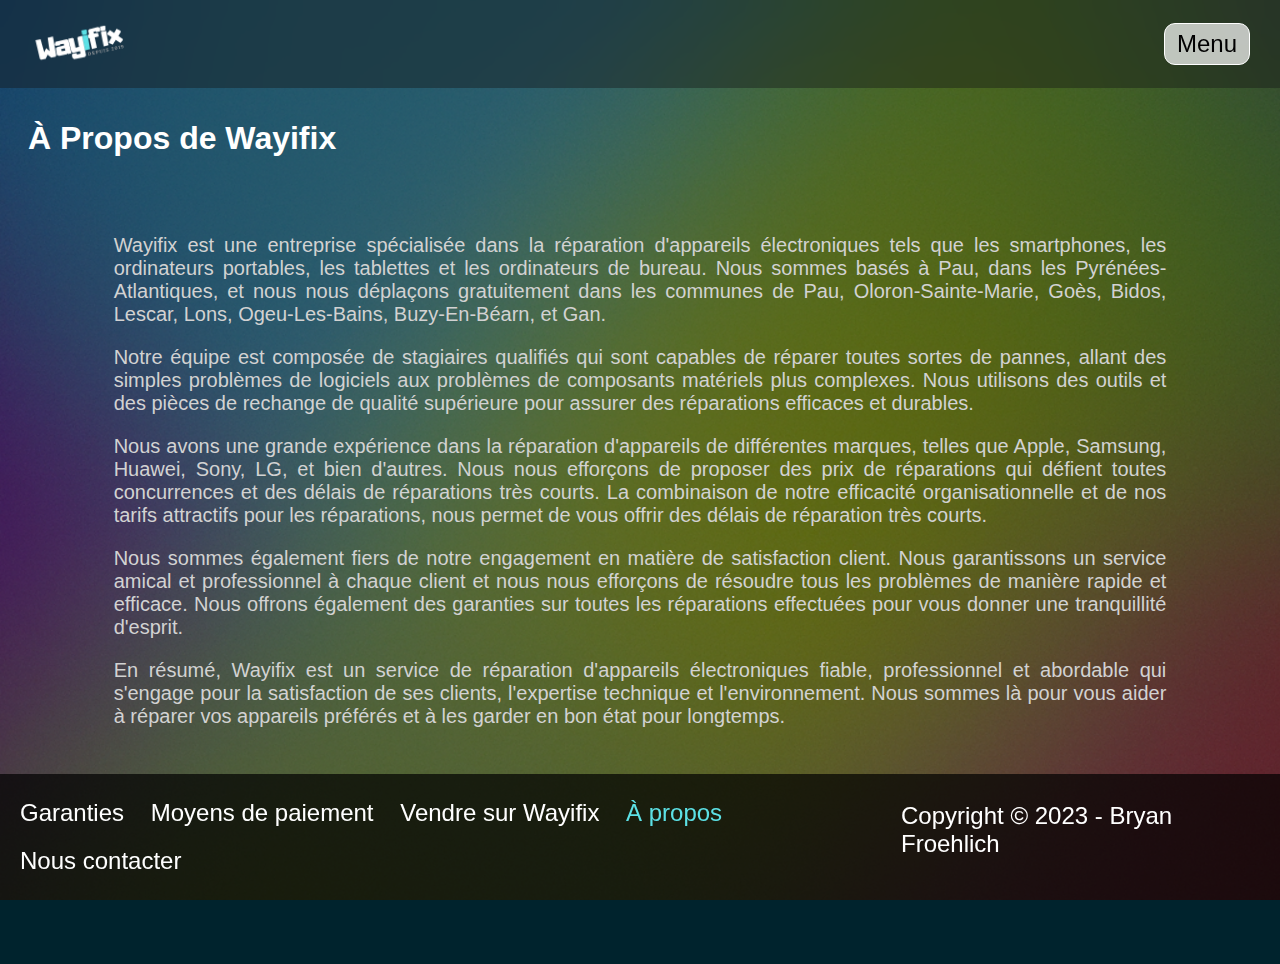
==== about.html @ 0fb84306 "Add files via upload" ====
<!DOCTYPE html "UTF-8">
<meta http-equiv="content-type" content="text/html; charset=utf-8" />
<html>
  <head>
    <title>Wayifix - Réparations de téléphones, tablettes et ordinateurs</title>
    <link rel="stylesheet" type="text/css" href="styles.css">
    <script src="app.js"></script>
  </head>
  <body>
    <header>
      <img src="logo.png" alt="Logo Wayifix" class="logo">
      <nav>
        <ul>
          <li><a href="index.html">Services</a></li>
          <li><a href="buy.html">Magasin</a></li>
          <li><a href="sell.html">Vendre</a></li>
          <li><a href="contact.html">Contact</a></li>
          <li><a class="avis" href="https://fr.trustpilot.com/evaluate/wayifix.fr?utm_medium=trustbox&utm_source=MicroReviewCount"><nobr>Mettre un avis</nobr></a></li>
        </ul>
      </nav>
    </header>
    <main>
      <div><a href="menu.html" class="menu-text">Menu</a></div>
      <br /><br /><br /><br />
      <h1 class="menu2">À Propos de Wayifix</h1>
      <br /><br />
      <div class="text-about">
        <p class="text-container" style="text-align: justify;">Wayifix est une entreprise spécialisée dans la réparation d'appareils électroniques tels que les smartphones, les ordinateurs portables, les tablettes et les ordinateurs de bureau. Nous sommes basés à Pau, dans les Pyrénées-Atlantiques, et nous nous déplaçons gratuitement dans les communes de Pau, Oloron-Sainte-Marie, Goès, Bidos, Lescar, Lons, Ogeu-Les-Bains, Buzy-En-Béarn, et Gan. </p>
        <p class="text-container" style="text-align: justify;">Notre équipe est composée de stagiaires qualifiés qui sont capables de réparer toutes sortes de pannes, allant des simples problèmes de logiciels aux problèmes de composants matériels plus complexes. Nous utilisons des outils et des pièces de rechange de qualité supérieure pour assurer des réparations efficaces et durables.</p>
        <p class="text-container" style="text-align: justify;">Nous avons une grande expérience dans la réparation d'appareils de différentes marques, telles que Apple, Samsung, Huawei, Sony, LG, et bien d'autres. Nous nous efforçons de proposer des prix de réparations qui défient toutes concurrences et des délais de réparations très courts. La combinaison de notre efficacité organisationnelle et de nos tarifs attractifs pour les réparations, nous permet de vous offrir des délais de réparation très courts.</p>
        <p class="text-container" style="text-align: justify;">Nous sommes également fiers de notre engagement en matière de satisfaction client. Nous garantissons un service amical et professionnel à chaque client et nous nous efforçons de résoudre tous les problèmes de manière rapide et efficace. Nous offrons également des garanties sur toutes les réparations effectuées pour vous donner une tranquillité d'esprit.</p>
        <p class="text-container" style="text-align: justify;">En résumé, Wayifix est un service de réparation d'appareils électroniques fiable, professionnel et abordable qui s'engage pour la satisfaction de ses clients, l'expertise technique et l'environnement. Nous sommes là pour vous aider à réparer vos appareils préférés et à les garder en bon état pour longtemps.<p>
      </div>
    </main>
    <footer style="position: fixed; display: flex; width: 97.3%; bottom: 10px;">
        <ul>
          <li><a href="garanties.html">Garanties</a></li>
          <li><a href="moyens-de-paiement.html">Moyens de paiement</a></li>
          <li><a href="sell.html">Vendre sur Wayifix</a></li>
          <li><a class="color-select" href="about.html">À propos</a></li>
          <li><a href="contact.html">Nous contacter</a></li>
        </ul>
      <p>Copyright © 2023 - Bryan Froehlich</p>
    </footer>
  </body>
</html>
---- styles.css ----
@CHARSET "UTF-8";

@media (max-width: 600px) {
  /* Styles pour les écrans de petite taille */
  header h1 {
    font-size: 2.5em;
  }
  section#services .service {
    width: 50%;
  }
}

nav {
  display: flex; /* Affiche le menu en ligne par défaut */
}

@media (max-width: 3000px) {
  nav {
    display: none; /* Cache le menu par défaut */
}


  @media only screen and (max-width: 3000px) {
    .menu-text {
      display: block;
      position: fixed;
      text-align: center;
      margin-top: 10px;
      margin-right: 15px;
      background-color: rgba(255, 255, 255, 0.7);
      border-radius: 11px;
      border: 1px solid white;
      padding: 6px;
      padding-left: 12px;
      padding-right: 12px;
      top: 13px;
      right: 15px;
      text-align: right;
      z-index: 3;
      font-size: 24px;
      text-decoration: none;
      color: black;
    }
  }

  }
  /* Styles pour le bouton de menu déroulant */
  #menu-button {
    display: block;
    cursor: pointer;
  }
  /* Styles pour le menu déroulant */
  #dropdown-menu {
    display: none;
    position: absolute;
    background-color: white;
  }
  #dropdown-menu a {
    display: block;
    padding: 10px;
    text-align: center;
  }
}

section#services {
  display: inline-block;
  flex-wrap: wrap; /* Permet aux éléments de se plier sur une nouvelle ligne */
  flex-direction: row; /* Affiche les éléments en ligne */
  overflow-x: scroll;
  overflow-x: auto;
  overflow-y: hidden;
}

header {
  position: fixed;
  top: 0;
  left: -30;
  width: 100%;
  z-index: 2;
}

@media (max-width: 600px) {
  section#services {
    overflow-x: hidden;
    flex-direction: column;
    overflow-x: auto;
    overflow-y: hidden;
  }
}

@media (min-width: 601px) and (max-width: 900px) {
  /* Styles pour les écrans de taille moyenne */
  header h1 {
    font-size: 2em;
  }

  section#services .service {
    width: 33%;
    overflow-x: auto;
    overflow-y: hidden;
  }
}

.text-container {
  margin-left: 7%;
  margin-right: 7%;
  color: rgb(210, 210, 210);
}

@media (min-width: 901px) {
  /* Styles pour les écrans de grande taille */
  header h1 {
    font-size: 2.5em;
  }
  section#services .service {
    width: 20%;
  }
}

/* Mise en forme générale */
body {
  font-family: arial, sans-serif;
  background-color: rgb(0, 35, 45);
  color: #fff;
  background-image: url(background.png);
  background-attachment: fixed;
  background-repeat: no-repeat;
  background-position: center;
  background-size: cover;
}

.index {
  margin-top: 50px;
  font-size: 2.5em;
}

/* En-tête */
header {
  background-color: rgba(20, 20, 20, 0.4);
  color: #fff;
  display: flex;
  align-items: center;
  justify-content: space-between;
  padding: 10px 20px;
  padding-top: 20px;
  padding-bottom: 20px;
  backdrop-filter: blur(10px); /* Ajout d'un flou de 5px */
  -webkit-backdrop-filter: blur(10px); /* Pour compatibilité avec Safari */
}

img.logo {
  margin-left: 30px;
  width: 120px; /* Redimensionne l'image à 150px de large */
  height: auto; /* Ajuste automatiquement la hauteur en fonction de la largeur */
  float: left; /* Aligne l'image à gauche de la page */
  box-shadow: 0px 0px 0px #000;
}

header h1 {
  margin: 0;
}

header nav {
  margin: 0;
}

header nav ul {
  display: flex;
  list-style: none;
  margin: 0;
  padding: 20;
}

header nav ul li {
  margin-right: 20px;
}

header nav ul li a {
  color: #fff;
  text-decoration: none;
  font-size: 16px;
}

.avis {
  background-color: rgb(255, 255, 255);
  border-radius: 20px;
  margin-right: -18px;
  padding: 6px;
  padding-left: 12px;
  padding-right: 12px;
  color: #000;
  text-decoration: none;
  font-size: 16px;
}

/* Contenu principal */
main {
  padding: 20px;
  margin-top: -80px;
}

.welcome-message {
  text-align: center; /* Centre le message */
  padding: 30px; /* Ajoute de l'espace autour du message */
  font-size: 20px;
  margin-top: 40px;
}

.menu4 {
  display: block;
  position: relative;
  text-align: center; /* Centre le message */
  background-color: rgba(255, 255, 255, 0.2);
  padding: 30px; /* Ajoute de l'espace autour du message */
  font-size: 20px;
  margin-top: 40px;
  text-decoration: none;
  color: white;
  margin-bottom: 40px;
}

.price-section {
  width: 300px;
  height: 200px;
  box-sizing: border-box;
  border: 1px solid #ddd; /* Ajoute une bordure autour de la section */
  text-align: center; /* Centre le message */
  padding: 20px; /* Ajoute de l'espace autour du message */
  font-size: 14px; /* change la taille de police */
  color: #fff; /* Change la couleur de police */
  border-radius: 13px;
  box-shadow: 0px 0px 9px black;
}

.price-section h2{
  font-size: 18px; /* Augmente la taille de police pour le titre */
  font-weight: bold; /* Rend le titre en gras */
  margin-bottom: 10px; /* Ajoute de l'espace entre le titre et le texte */
}

.stage-section {
  width: 300px;
  height: 312px;
  box-sizing: border-box;
  border: 1px solid #ddd; /* Ajoute une bordure autour de la section */
  text-align: center; /* Centre le message */
  padding: 20px; /* Ajoute de l'espace autour du message */
  font-size: 14px; /* change la taille de police */
  color: #fff; /* Change la couleur de police */
  border-radius: 13px;
  box-shadow: 0px 0px 9px black;
}

.stage-section h2{
  font-size: 18px; /* Augmente la taille de police pour le titre */
  font-weight: bold; /* Rend le titre en gras */
  margin-bottom: 10px; /* Ajoute de l'espace entre le titre et le texte */
}

.customer-satisfaction-section {
  width: 300px; /* Largeur de la boîte */
  height: 248px;
  padding: 20px; /* Ajouter de l'espace autour du contenu */
  box-sizing: border-box; /* Inclure les marges et les bordures dans la largeur et la hauteur */
  border: 1px solid #ddd; /* Ajouter une bordure autour de la boîte */
  text-align: center; /* Centrer le texte */
  font-size: 14px; /* changer la taille de police */
  color: #fff; /* changer la couleur de police */
  border-radius: 13px;
  box-shadow: 0px 0px 9px black;
}

.customer-satisfaction-section h2{
  font-size: 18px; /* Augmente la taille de police pour le titre */
  font-weight: bold; /* Rend le titre en gras */
  margin-bottom: 10px; /* Ajoute de l'espace entre le titre et le texte */
}

section#services .content-section {
  text-align: center;
  display: flex;
  position: relative;
  overflow-x: auto;
  overflow-y: hidden;
  vertical-align: top;
}

.content-section {
  text-align: center;
}

.content-section p {
  text-align: center;
  font-size: 14px;
}

.price-section, .stage-section, .customer-satisfaction-section {
    margin: 30px;
    display: inline-block;
}

/* Conteneur pour les images */
img {
  box-shadow: 0px 0px 6px #000; /* Ajoute une ombre noire de 8px en haut, à droite, en bas et à gauche */
  border-radius: 13px;
}

section#services .service {
  width: 500px;
  text-align: center;
  padding: 10px;
}

section#services .service img {
  width: 500px; /* Réduction de la taille de l'image à 70% */
  max-width: 500px;
  display: inline-block;
}

section#services .back-blur {
  position: relative;
  background-color: rgba(255, 255, 255, 0.0);
  backdrop-filter: blur(10px);
  -webkit-backdrop-filter: blur(10px);
  z-index: 0;
  padding-left: 15px;
  padding-right: 15px;
  padding-top: 3px;
  padding-bottom: 0px;
  margin-left: 0px;
  margin-right: 0px;
  margin-top: 30px;
  margin-bottom: 50px;
  box-shadow: 0px 0px 18px #000;
  border-radius: 18px;
  border-color: white;
  border: 0.9px solid rgba(255, 255, 255, 0.4);
  margin: 20px;
  display: inline-block;
}

.space-service {
  margin-bottom: -20px;
}

.blur-back-1 img {
  position: relative;
  filter: opacity(1);
  -webkit-filter: opacity(1);
  z-index: 0;
  margin-top: 10px;
  box-shadow: 0px 0px 2px #000; /* Ajoute une ombre noire de 8px en haut, à droite, en bas et à gauche */
  border-radius: 13px;
}

.blur-back-1 img:hover {
    transform: scale(0.95); /* augmente la taille de l'image de 50% */
    transition: transform 0.5s ease-in-out, box-shadow 1s; /* animation pour faire le zoom en 0.5 secondes */
    box-shadow: 0px 0px 10px #111;
}

.blur-back-1 img:not(:hover) {
    transform: scale(1.0); /* augmente la taille de l'image de 50% */
    transition: transform 0.5s ease-in-out, box-shadow 1s; /* animation pour faire le zoom en 0.5 secondes */
}

.blur-back-2 img {
  position: relative;
  filter: opacity(1);
  -webkit-filter: opacity(1);
  z-index: 0;
  margin-top: 10px;
  box-shadow: 0px 0px 2px #000; /* Ajoute une ombre noire de 8px en haut, à droite, en bas et à gauche */
  border-radius: 13px;
}

.blur-back-2 img:hover {
    transform: scale(0.95); /* augmente la taille de l'image de 50% */
    transition: transform 0.5s ease-in-out, box-shadow 1s; /* animation pour faire le zoom en 0.5 secondes */
    box-shadow: 0px 0px 10px #111;
}

.blur-back-2 img:not(:hover) {
    transform: scale(1.0); /* augmente la taille de l'image de 50% */
    transition: transform 0.5s ease-in-out, box-shadow 1s; /* animation pour faire le zoom en 0.5 secondes */
}

.blur-back-3 img {
  position: relative;
  filter: opacity(1);
  -webkit-filter: opacity(1);
  z-index: 0;
  margin-top: 10px;
  box-shadow: 0px 0px 2px #000; /* Ajoute une ombre noire de 8px en haut, à droite, en bas et à gauche */
  border-radius: 13px;
}

.blur-back-3 img:hover {
    transform: scale(0.95); /* augmente la taille de l'image de 50% */
    transition: transform 0.5s ease-in-out, box-shadow 1s; /* animation pour faire le zoom en 0.5 secondes */
    box-shadow: 0px 0px 10px #111;
}

.blur-back-3 img:not(:hover) {
    transform: scale(1.0); /* augmente la taille de l'image de 50% */
    transition: transform 0.5s ease-in-out, box-shadow 1s; /* animation pour faire le zoom en 0.5 secondes */
}

.blur-back-4 img {
  position: relative;
  filter: opacity(1);
  -webkit-filter: opacity(1);
  z-index: 0;
  margin-top: 10px;
  box-shadow: 0px 0px 2px #000; /* Ajoute une ombre noire de 8px en haut, à droite, en bas et à gauche */
  border-radius: 13px;
}

.blur-back-4 img:hover {
    transform: scale(0.95); /* augmente la taille de l'image de 50% */
    transition: transform 0.5s ease-in-out, box-shadow 1s; /* animation pour faire le zoom en 0.5 secondes */
    box-shadow: 0px 0px 10px #111;
}

.blur-back-4 img:not(:hover) {
    transform: scale(1.0); /* augmente la taille de l'image de 50% */
    transition: transform 0.5s ease-in-out, box-shadow 1s; /* animation pour faire le zoom en 0.5 secondes */
}

.blur-back-5 img {
  position: relative;
  filter: opacity(1);
  -webkit-filter: opacity(1);
  z-index: 0;
  margin-top: 10px;
  box-shadow: 0px 0px 2px #000; /* Ajoute une ombre noire de 8px en haut, à droite, en bas et à gauche */
  border-radius: 13px;
}

.blur-back-5 img:hover {
    transform: scale(0.95); /* augmente la taille de l'image de 50% */
    transition: transform 0.5s ease-in-out, box-shadow 1s; /* animation pour faire le zoom en 0.5 secondes */
    box-shadow: 0px 0px 10px #111;
}

.blur-back-5 img:not(:hover) {
    transform: scale(1.0); /* augmente la taille de l'image de 50% */
    transition: transform 0.5s ease-in-out, box-shadow 1s; /* animation pour faire le zoom en 0.5 secondes */
}

section#services .images-container .service {
  margin-right: 30px; /* Ajout d'un espacement de 50px entre les images */
}

.referral-program {
  text-align: center; /* Centre le message */
  padding: 20px; /* Ajoute de l'espace autour du message */
  font-size: 20px; /* change la taille de police */
  color: #fff; /* Change la couleur de police */
}

.button-p {
  position: relative;
  z-index: 1;
  background-color: rgba(0, 0, 0, 0.4);
  color: white;
  padding: 10px;
  margin-top: 35px;
  margin-bottom: 15px;
  border-radius: 13px;
  border: 0.9px solid rgba(255, 255, 255, 0.2);
  font-size: 20px;
}

.button-inv {
  background-color: rgba(50, 50, 50, 0.0);
  color: black;
  padding: 1px;
  margin-top: 35px;
  margin-bottom: 50px;
  border-radius: 13px;
}

/* Pied de page */
footer {
  background-color: rgba(0, 0, 0, 0.7);
  padding top: 10px;
  color: #fff;
  display: flex;
  align-items: center;
  font-size: 24px;
  justify-content: space-between;
  padding: 15px 20px;
  margin-bottom: -10px;
  margin-right: -8px;
  margin-left: -8px;
}

footer ul {
  list-style: none;
  margin: 0;
  padding: 0;
}

footer ul li {
  display: inline-block;
  margin-right: 20px;
  margin-bottom: 10px;
  margin-top: 10px;
}

footer ul li a {
  color: #fff;
  text-decoration: none;
}

footer p {
  margin-top: 10px;
  font-size: 24px;
}












.menu2{
  margin-top: 100px;
}

section#products .back-blur {
  position: relative;
  background-color: rgba(255, 255, 255, 0.0);
  backdrop-filter: blur(10px);
  -webkit-backdrop-filter: blur(10px);
  z-index: 1;
  padding-left: 20px;
  padding-right: 20px;
  padding-top: 3px;
  padding-bottom: 0px;
  margin-left: 20px;
  margin-right: 40px;
  margin-top: 20px;
  margin-bottom: 120px;
  box-shadow: 0px 0px 25px #000;
  border-radius: 18px;
  border-color: white;
  border: 0.9px solid rgba(255, 255, 255, 0.4);
}

section#products {
  display: flex;
  flex-direction: column; /* Inversion de l'ordre d'affichage des éléments */
  overflow-x: scroll; /* Propriété de défilement horizontale */
}

section#products .images-container {
  display: flex;
  white-space: nowrap; /* Empêche les images de se décaler sur une nouvelle ligne */
}

section#products .service {
  width: 260px;
  text-align: center;
  padding: 20px;
}

section#products .service img {
  width: 260px; /* Réduction de la taille de l'image à 70% */
  max-width: 260px;
  margin-top: -2px;
}

.button-p-2 {
  position: relative;
  z-index: 1;
  background-color: rgba(0, 0, 0, 0.4);
  color: white;
  padding: 10px;
  margin-top: 35px;
  margin-bottom: 0px;
  border-radius: 13px;
  border: 0.9px solid rgba(255, 255, 255, 0.2);
}

#auction-nudge-8a185d864 {
  display: block;
  text-decoration: none;
  color: #777;
  border-radius: 18px;
  z-index: 1;
  padding: 20px;
  background-color: rgba(0, 0, 0, 0.2);
  border: 0.7px solid rgba(255, 255, 255, 0.7);
  box-shadow: 0px 0px 25px #000;
}

#auction-nudge-8a185d864 a {
  text-decoration: none;
  color: white;
  padding-bottom: 15px;
  padding-top: 10px;
  text-decoration: underline;
}

#auction-nudge-8a185d864 img:hover {
  transform: scale(1.07); /* augmente la taille de l'image de 50% */
  transition: transform 0.5s ease-in-out, box-shadow 1s;
}

#auction-nudge-8a185d864 img:not(:hover) {
  transform: scale(1.0); /* augmente la taille de l'image de 50% */
  transition: transform 0.5s ease-in-out, box-shadow 1s;
}

.an-search-box {
  display: flex;
  width: 100%;
  padding: 12px 10px;
  box-sizing: border-box;
  border: 2px solid #ccc;
  background-color: rgba(0, 0, 0, 0.3);
  color: black;
  border-radius: 5px;
}

.an-search-wrap {
  display: flex;
  padding: 10px 10px;
  box-sizing: border-box;
  border: 2px solid #ccc;
  background-color: rgba(0, 0, 0, 0.3);
  color: black;
  border-radius: 13px;
}

















select {
  width: 100%;
  padding: 12px 10px;
  margin: 8px 0;
  box-sizing: border-box;
  border: 2px solid #ccc;
  background-color: rgba(0, 0, 0, 0.3);
  color: white;
  border-radius: 13px;
}

.back-blur {
  position: relative;
  background-color: rgba(0, 0, 0, 0.2);
  backdrop-filter: blur(10px);
  -webkit-backdrop-filter: blur(10px);
  z-index: 1;
  padding-left: 0px;
  padding-right: 0px;
  padding-top: 3px;
  padding-bottom: 30px;
  margin-left: 80px;
  margin-right: 80px;
  margin-top: 20px;
  margin-bottom: 120px;
  box-shadow: 0px 0px 25px #000;
  border-radius: 18px;
  border-color: white;
  border: 0.9px solid rgba(255, 255, 255, 0.4);
}

.other-device-container {
  margin-top: 1em;
}

#delai-reponse {
  text-align: center; /* Centre le message */
  padding: 30px; /* Ajoute de l'espace autour du message */
  font-size: 20px;
}












#contact-section {
    text-align: center;
    font-size: 24px;
}

#contact-section {
    position: absolute;
    margin-top: -70px;
    top: 50%;
    left: 50%;
    transform: translate(-50%, -50%);
}

#contact-buttons {
    display: flex;
    justify-content: center;
}

.contact-button {
    border-radius: 20px;
    padding: 10px 20px;
    margin: 10px;
}

#call-button {
    background-color: #4CAF50;
    color: white;
}

#email-button {
    background-color: #2196F3;
    color: white;
}







#garanties {
font-size: 20px;
line-height: 1.5;
text-align: justify;
width: 80%;
padding: 20px;
}

.garanties h2 {
text-align: center;
font-size: 25px;
margin-top: 30px;
}






/* Add styles for the call and email buttons */
.btn-call {
border-radius: 50%;
padding: 15px;
text-align: center;
margin: 20px auto;
width: 200px;
background-color: #ff0000;
color: #ffffff;
font-size: 20px;
}

.btn-email {
border-radius: 50%;
padding: 15px;
text-align: center;
margin: 20px auto;
width: 200px;
background-color: #ffa500;
color: #ffffff;
font-size: 20px;
}

.color-select {
  color: #5ce1e6;
}





.payment-methods {
  text-align: center;
}

.payment-method {
  display: inline-block;
  margin: 20px;
  text-align: center;
}

.payment-method img {
  width: 150px;
  height: 150px;
  margin-bottom: 10px;
}

#payment-methods {
    position: absolute;
    top: 50%;
    left: 50%;
    transform: translate(-50%, -50%);
}






.text-about {
    font-size: 20px;
}








table {
  width: 100%;
  border-collapse: collapse;
}

th, td {
  text-align: left;
  padding: 8px;
}

th {
  background-color: #f2f2f2;
}

.table h1 {
  text-align: center;
}

.col-1 {
  background-color: rgba(0, 0, 0, 0.5);
  backdrop-filter: brur(3px);
  -webkit-backdrop-filter: blur(3px);
}

.col-2 {
  background-color: rgba(30, 30, 30, 0.5);
  backdrop-filter: brur(3px);
  -webkit-backdrop-filter: brur(3px);
}







.contactez-nous {
text-decoration: none;
color: red;
}




#menu3 {
  display: inline-block;
  padding-left : 0px;
}

.tag {
  text-decoration: none;
  font-size: 24px;
  color: rgb(230, 230, 230);
  margin-bottom: 10px;
}

li.tag {
  display: inline-block;
  border: 1px solid rgba(0,0,0,0.3);
  background-color: rgba(0,0,0,0.05);
  padding: 5px;
  margin-right: 10px;
  border-radius: 7px;
}

li.tag:hover {
  border-width: 1px;
  border-style: solid;
  border-color: #bbb;
  transition: background-color 1s, border-color 0.5s; 
  background-color:rgba(92,225,230,0.2); 
}

li.tag:not(:hover) {
  transition: background-color 1s, border-color 1s;
}

span.tag{
  color:rgb(255,50,50);
  text-decoration: none;
  color: #5ce1e6;
}
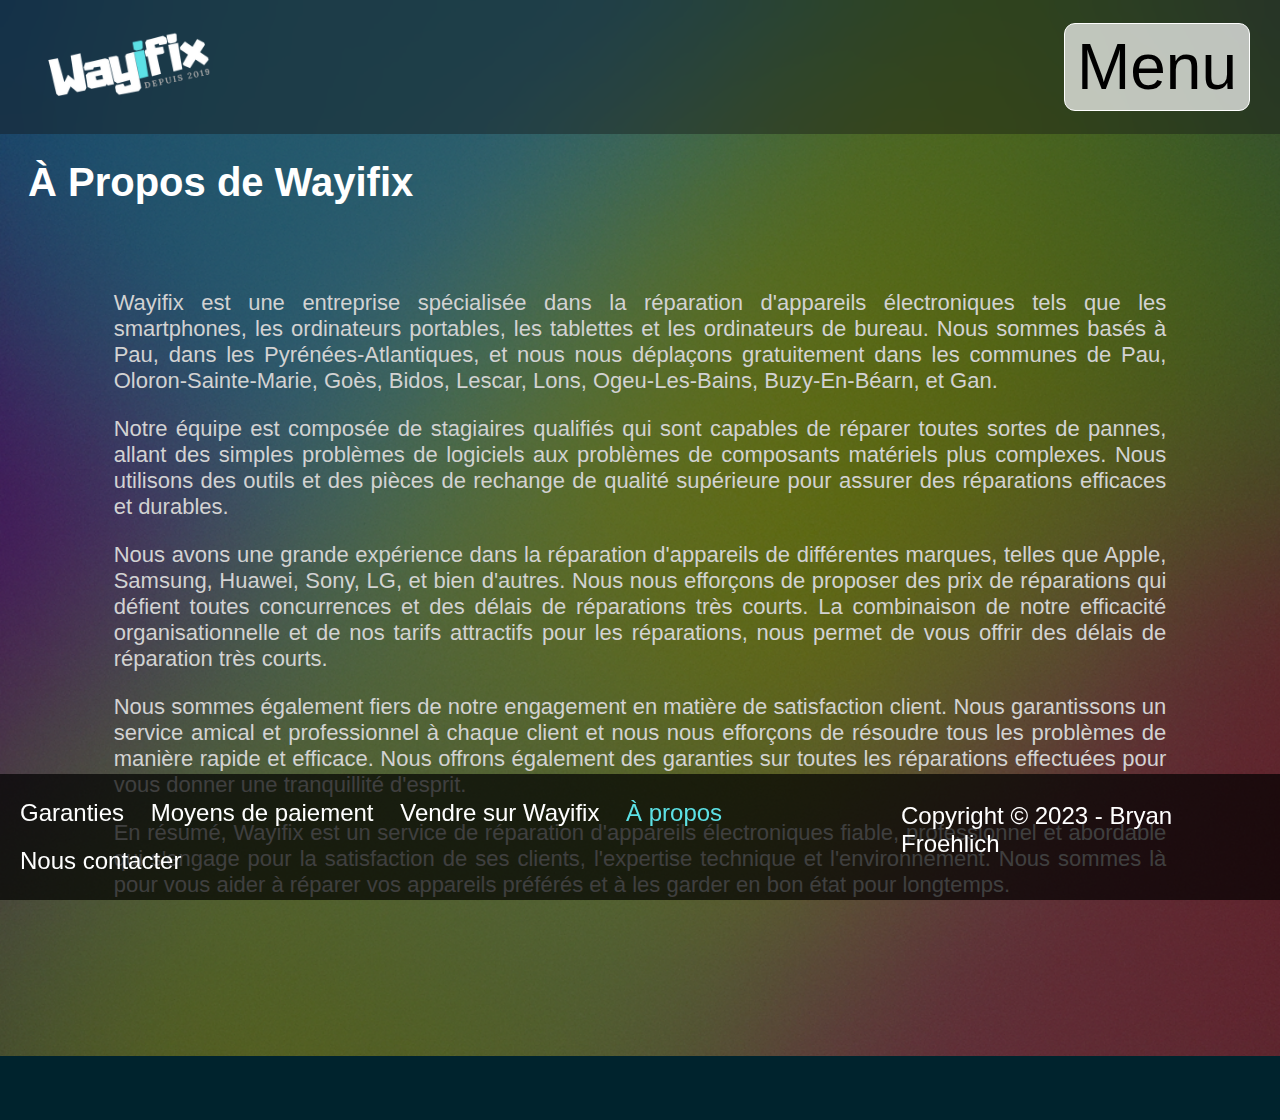
==== commit c78526f7: "Update about.html" ====
--- a/about.html
+++ b/about.html
@@ -31,6 +31,7 @@
         <p class="text-container" style="text-align: justify;">Nous sommes également fiers de notre engagement en matière de satisfaction client. Nous garantissons un service amical et professionnel à chaque client et nous nous efforçons de résoudre tous les problèmes de manière rapide et efficace. Nous offrons également des garanties sur toutes les réparations effectuées pour vous donner une tranquillité d'esprit.</p>
         <p class="text-container" style="text-align: justify;">En résumé, Wayifix est un service de réparation d'appareils électroniques fiable, professionnel et abordable qui s'engage pour la satisfaction de ses clients, l'expertise technique et l'environnement. Nous sommes là pour vous aider à réparer vos appareils préférés et à les garder en bon état pour longtemps.<p>
       </div>
+      <br /><br /><br /><br /><br /><br />
     </main>
     <footer style="position: fixed; display: flex; width: 97.3%; bottom: 10px;">
         <ul>
--- a/styles.css
+++ b/styles.css
@@ -37,7 +37,7 @@
       right: 15px;
       text-align: right;
       z-index: 3;
-      font-size: 24px;
+      font-size: 64px;
       text-decoration: none;
       color: black;
     }
@@ -105,6 +105,8 @@
   margin-left: 7%;
   margin-right: 7%;
   color: rgb(210, 210, 210);
+  text-align: justify;
+  font-size: 22px;
 }
 
 @media (min-width: 901px) {
@@ -130,8 +132,10 @@
 }
 
 .index {
+  margin-left: 20px;
   margin-top: 50px;
   font-size: 2.5em;
+  text-align: left;
 }
 
 /* En-tête */
@@ -142,15 +146,15 @@
   align-items: center;
   justify-content: space-between;
   padding: 10px 20px;
-  padding-top: 20px;
-  padding-bottom: 20px;
+  padding-top: 23px;
+  padding-bottom: 23px;
   backdrop-filter: blur(10px); /* Ajout d'un flou de 5px */
   -webkit-backdrop-filter: blur(10px); /* Pour compatibilité avec Safari */
 }
 
 img.logo {
   margin-left: 30px;
-  width: 120px; /* Redimensionne l'image à 150px de large */
+  width: 220px; /* Redimensionne l'image à 150px de large */
   height: auto; /* Ajuste automatiquement la hauteur en fonction de la largeur */
   float: left; /* Aligne l'image à gauche de la page */
   box-shadow: 0px 0px 0px #000;
@@ -200,10 +204,11 @@
 }
 
 .welcome-message {
-  text-align: center; /* Centre le message */
+  text-align: left; /* Centre le message */
   padding: 30px; /* Ajoute de l'espace autour du message */
   font-size: 20px;
-  margin-top: 40px;
+  margin-left: -5px;
+  margin-top: 120px;
 }
 
 .menu4 {
@@ -211,8 +216,9 @@
   position: relative;
   text-align: center; /* Centre le message */
   background-color: rgba(255, 255, 255, 0.2);
-  padding: 30px; /* Ajoute de l'espace autour du message */
-  font-size: 20px;
+  padding: 60px; /* Ajoute de l'espace autour du message */
+  font-size: 35px;
+  border-radius: 18px;
   margin-top: 40px;
   text-decoration: none;
   color: white;
@@ -220,8 +226,8 @@
 }
 
 .price-section {
-  width: 300px;
-  height: 200px;
+  width: 700px;
+  height: 220px;
   box-sizing: border-box;
   border: 1px solid #ddd; /* Ajoute une bordure autour de la section */
   text-align: center; /* Centre le message */
@@ -233,14 +239,14 @@
 }
 
 .price-section h2{
-  font-size: 18px; /* Augmente la taille de police pour le titre */
+  font-size: 28px; /* Augmente la taille de police pour le titre */
   font-weight: bold; /* Rend le titre en gras */
   margin-bottom: 10px; /* Ajoute de l'espace entre le titre et le texte */
 }
 
 .stage-section {
-  width: 300px;
-  height: 312px;
+  width: 700px;
+  height: 338px;
   box-sizing: border-box;
   border: 1px solid #ddd; /* Ajoute une bordure autour de la section */
   text-align: center; /* Centre le message */
@@ -252,14 +258,14 @@
 }
 
 .stage-section h2{
-  font-size: 18px; /* Augmente la taille de police pour le titre */
+  font-size: 28px; /* Augmente la taille de police pour le titre */
   font-weight: bold; /* Rend le titre en gras */
   margin-bottom: 10px; /* Ajoute de l'espace entre le titre et le texte */
 }
 
 .customer-satisfaction-section {
-  width: 300px; /* Largeur de la boîte */
-  height: 248px;
+  width: 700px; /* Largeur de la boîte */
+  height: 268px;
   padding: 20px; /* Ajouter de l'espace autour du contenu */
   box-sizing: border-box; /* Inclure les marges et les bordures dans la largeur et la hauteur */
   border: 1px solid #ddd; /* Ajouter une bordure autour de la boîte */
@@ -271,7 +277,7 @@
 }
 
 .customer-satisfaction-section h2{
-  font-size: 18px; /* Augmente la taille de police pour le titre */
+  font-size: 28px; /* Augmente la taille de police pour le titre */
   font-weight: bold; /* Rend le titre en gras */
   margin-bottom: 10px; /* Ajoute de l'espace entre le titre et le texte */
 }
@@ -291,7 +297,7 @@
 
 .content-section p {
   text-align: center;
-  font-size: 14px;
+  font-size: 22px;
 }
 
 .price-section, .stage-section, .customer-satisfaction-section {
@@ -341,6 +347,7 @@
 
 .space-service {
   margin-bottom: -20px;
+  text-align: left;
 }
 
 .blur-back-1 img {
@@ -453,7 +460,7 @@
 }
 
 .referral-program {
-  text-align: center; /* Centre le message */
+  text-align: left; /* Centre le message */
   padding: 20px; /* Ajoute de l'espace autour du message */
   font-size: 20px; /* change la taille de police */
   color: #fff; /* Change la couleur de police */
@@ -464,12 +471,12 @@
   z-index: 1;
   background-color: rgba(0, 0, 0, 0.4);
   color: white;
-  padding: 10px;
+  font-size: 40px;
+  padding: 20px;
   margin-top: 35px;
   margin-bottom: 15px;
   border-radius: 13px;
   border: 0.9px solid rgba(255, 255, 255, 0.2);
-  font-size: 20px;
 }
 
 .button-inv {
@@ -531,7 +538,8 @@
 
 
 .menu2{
-  margin-top: 100px;
+  margin-top: 140px;
+  font-size: 40px;
 }
 
 section#products .back-blur {
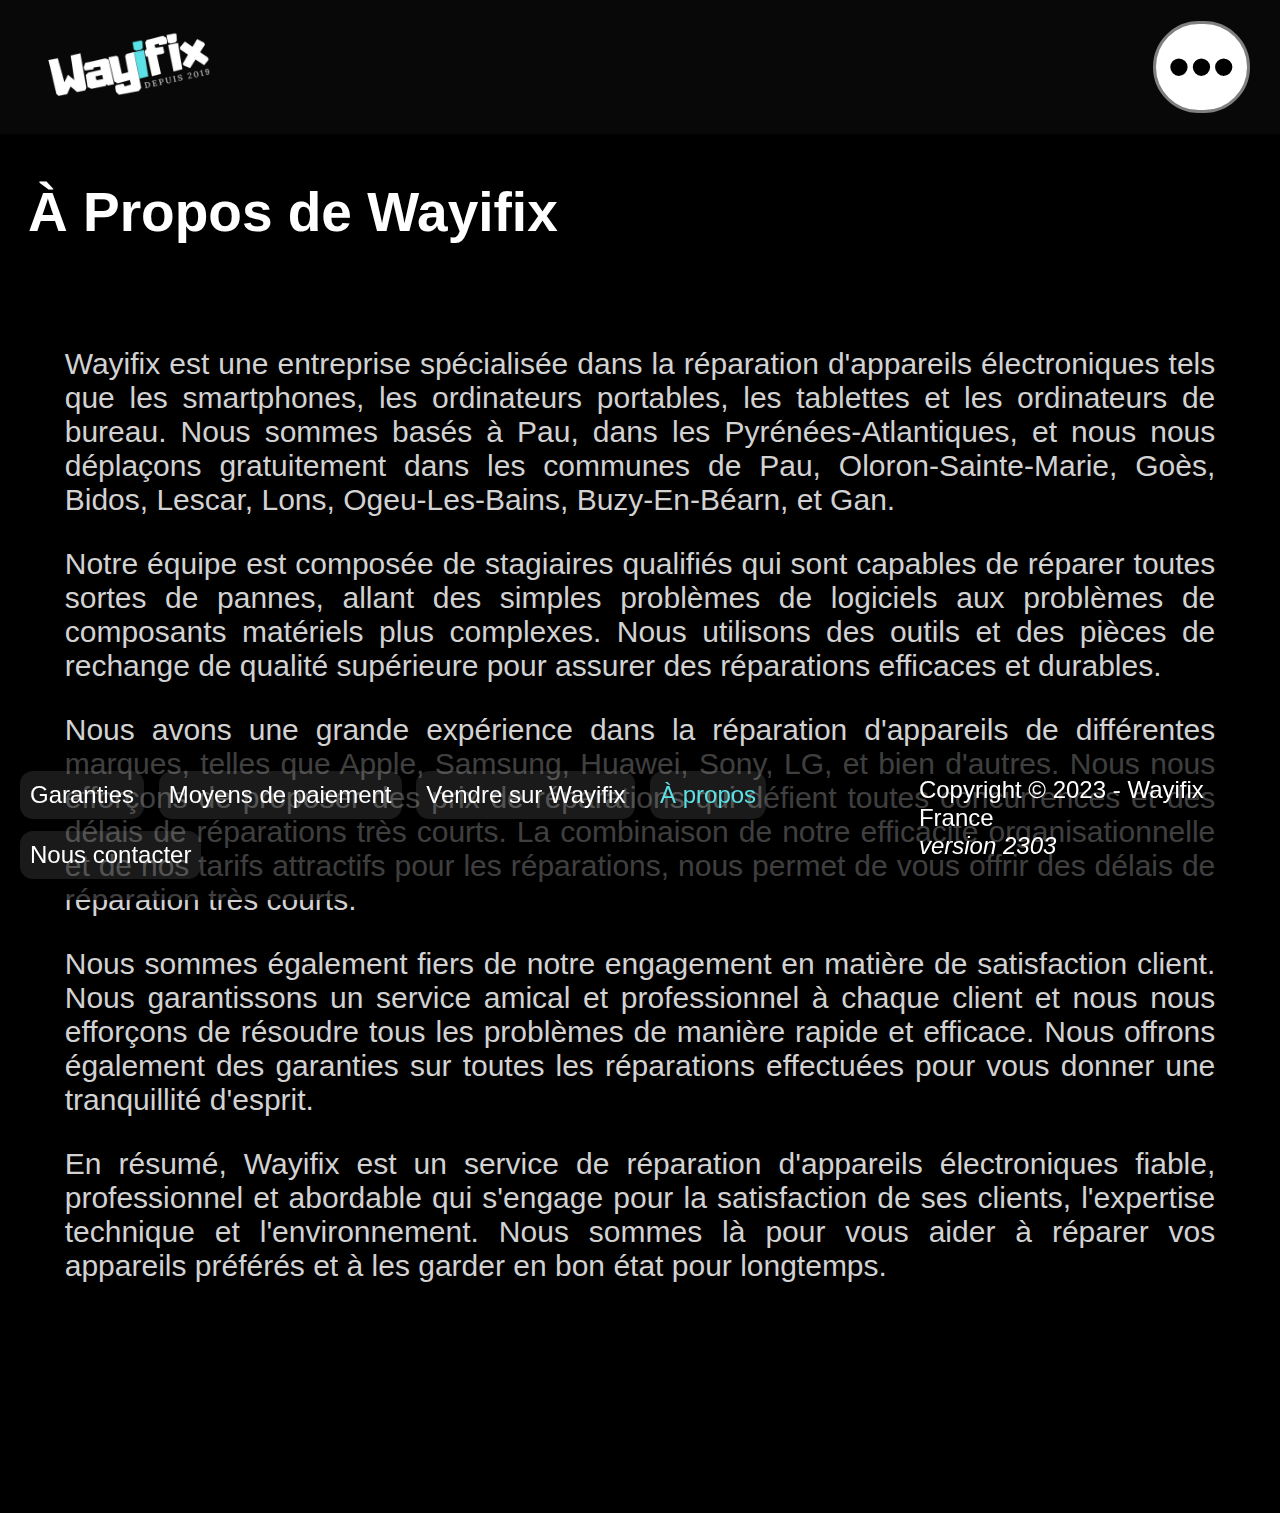
==== commit 48a4b953: "Update about.html" ====
--- a/about.html
+++ b/about.html
@@ -20,7 +20,7 @@
       </nav>
     </header>
     <main>
-      <div><a href="menu.html" class="menu-text">Menu</a></div>
+      <div><a href="menu.html" class="menu-text">•••</a></div>
       <br /><br /><br /><br />
       <h1 class="menu2">À Propos de Wayifix</h1>
       <br /><br />
@@ -41,7 +41,7 @@
           <li><a class="color-select" href="about.html">À propos</a></li>
           <li><a href="contact.html">Nous contacter</a></li>
         </ul>
-      <p>Copyright © 2023 - Bryan Froehlich</p>
+      <p>Copyright © 2023 - Wayifix France <br /><i>version 2303</i></p>
     </footer>
   </body>
 </html>
--- a/styles.css
+++ b/styles.css
@@ -25,11 +25,11 @@
       display: block;
       position: fixed;
       text-align: center;
-      margin-top: 10px;
+      margin-top: 8px;
       margin-right: 15px;
-      background-color: rgba(255, 255, 255, 0.7);
-      border-radius: 11px;
-      border: 1px solid white;
+      background-color: rgb(255, 255, 255);
+      border-radius: 100px;
+      border: 3px solid gray;
       padding: 6px;
       padding-left: 12px;
       padding-right: 12px;
@@ -102,10 +102,62 @@
 }
 
 .text-container {
-  margin-left: 7%;
-  margin-right: 7%;
+  margin-left: 3%;
+  margin-right: 3%;
   color: rgb(210, 210, 210);
   text-align: justify;
+  font-size: 30px;
+}
+
+.text-container-2 {
+  text-align: center;
+  margin-left: 3%;
+  margin-right: 3%;
+  padding: 20px;
+  background-color: rgba(40, 40, 40, 0.7);
+  border: 3px solid red;
+  border-radius: 48px;
+  color: rgb(200, 200, 200);
+  font-size: 30px;
+}
+
+.text-container-3 {
+  display: block;
+  z-index: 1;
+  text-align: center;
+  margin-left: 3%;
+  margin-right: 3%;
+  padding: 20px;
+  background-color: rgba(40, 40, 40, 0.7);
+  border: 3px solid gray;
+  border-radius: 48px;
+  color: rgb(200, 200, 200);
+  font-size: 30px;
+}
+
+.button-container {
+  display: inline-block;
+  z-index: 1;
+  text-align: center;
+  margin-top: 0px;
+  text-align: left;
+  margin-left: 9%;
+  margin-right: 9%;
+  padding: 40px;
+  color: black;
+  background-color: #5ce1e6;
+  border-radius: 36px;
+  text-decoration: none;
+  margin-bottom: 30px;
+  font-size: 26px;
+
+}
+
+#contact-section .text-container {
+  margin-left: 1%;
+  margin-right: 1%;
+  color: rgb(210, 210, 210);
+  text-align: center;
   font-size: 22px;
 }
 
@@ -122,9 +174,8 @@
 /* Mise en forme générale */
 body {
   font-family: arial, sans-serif;
-  background-color: rgb(0, 35, 45);
+  background-color: rgb(0, 0, 0);
   color: #fff;
-  background-image: url(background.png);
   background-attachment: fixed;
   background-repeat: no-repeat;
   background-position: center;
@@ -134,7 +185,7 @@
 .index {
   margin-left: 20px;
   margin-top: 50px;
-  font-size: 2.5em;
+  font-size: 55px;
   text-align: left;
 }
 
@@ -185,6 +236,106 @@
   font-size: 16px;
 }
 
+.button-a-haut {
+  margin-top: -150px;
+  text-align: left;
+  margin-left: 7%;
+  margin-right: 7%;
+  padding: 20px;
+  background-color: rgba(30, 30, 30, 0.5);
+  border-radius: 32px;
+  text-align: center;
+  margin-bottom: 30px;
+}
+
+.button-a-milieu {
+  margin-top: 0px;
+  text-align: left;
+  margin-left: 9%;
+  margin-right: 9%;
+  padding: 20px;
+  background-color: rgba(30, 30, 30, 0.5);
+  border-bottom: 2px solid rgb(200, 200, 200);
+  text-align: center;
+}
+
+.button-a-milieu b {
+  font-size: 20px;
+  color: rgb(230, 230, 230);
+}
+
+.button-a-bas {
+  margin-top: 0px;
+  text-align: left;
+  margin-left: 9%;
+  margin-right: 9%;
+  padding: 20px;
+  background-color: rgba(30, 30, 30, 0.5);
+  border-radius: 18px;
+  border-top-left-radius: 0px;
+  border-top-right-radius: 0px;
+  text-align: center;
+}
+
+.a-normal {
+  margin-top: -300px;
+  text-align: left;
+  margin-left: 9%;
+  margin-right: 9%;
+  padding: 20px;
+  color: white;
+  font-size: 85px;
+  text-align: center;
+  margin-bottom: 30px;
+}
+
+.button-a-normal {
+  margin-top: 0px;
+  text-align: left;
+  margin-left: 7%;
+  margin-right: 7%;
+  padding: 20px;
+  background-color: rgba(30, 30, 30, 0.5);
+  border-radius: 36px;
+  text-align: center;
+  margin-bottom: 30px;
+}
+
+.button-a-bas b {
+  font-size: 20px;
+  color: rgb(230, 230, 230);
+}
+
+.button-a-text {
+  color: rgb(200, 200, 200);
+  font-size: 28px;
+  text-decoration: none;
+}
+
+.button-a-normal-2 {
+  margin-top: 0px;
+  text-align: left;
+  margin-left: 9%;
+  margin-right: 9%;
+  padding: 40px;
+  background-color: #5ce1e6;
+  border-radius: 36px;
+  text-align: center;
+  margin-bottom: 30px;
+}
+
+.button-a-text-2 {
+  color: rgb(0, 0, 0);
+  font-size: 32px;
+  text-decoration: none;
+}
+
+.button-a-text b {
+  color: rgb(255, 255, 255);
+  font-size: 26px;
+  text-decoration: none;
+}
+
 .avis {
   background-color: rgb(255, 255, 255);
   border-radius: 20px;
@@ -206,78 +357,128 @@
 .welcome-message {
   text-align: left; /* Centre le message */
   padding: 30px; /* Ajoute de l'espace autour du message */
-  font-size: 20px;
+  font-size: 27px;
   margin-left: -5px;
   margin-top: 120px;
 }
 
 .menu4 {
+  z-index: 1;
   display: block;
   position: relative;
-  text-align: center; /* Centre le message */
-  background-color: rgba(255, 255, 255, 0.2);
+  text-align: left; /* Centre le message */
+  background-color: rgb(30, 30, 30);
   padding: 60px; /* Ajoute de l'espace autour du message */
   font-size: 35px;
-  border-radius: 18px;
+  margin-left: -28;
+  margin-right: -28;
+  border-bottom: 6px solid rgb(55, 55, 55);
   margin-top: 40px;
   text-decoration: none;
   color: white;
-  margin-bottom: 40px;
+  margin-bottom: -40px;
+}
+
+.menu4 img {
+  width: 40px;
+  box-shadow: none; 
+  border-radius: 0;
+  margin-bottom: -5px;
+  margin-right: 20px;
+}
+
+.triangle {
+  position: relative;
+  z-index: 1;
+  margin-left: 100px;
+  margin-top: 21px;
+  margin-bottom: -40px;
+  width: 0;
+  height: 0;
+  border: 0 solid transparent;
+  border-right-width: 40px;
+  border-left-width: 40px;
+  border-bottom: 20px solid rgb(20, 20, 20);
+}
+
+.menu4-sous-dossier {
+  z-index: 1;
+  display: block;
+  position: relative;
+  text-align: left; /* Centre le message */
+  background-color: rgb(20, 20, 20);
+  padding: 60px; /* Ajoute de l'espace autour du message */
+  font-size: 35px;
+  margin-left: -28;
+  margin-right: -28;
+  border-bottom: 6px solid rgb(40, 40, 40);
+  margin-top: 40px;
+  text-decoration: none;
+  color: rgb(200, 200, 200);
+  margin-bottom: -40px;
+}
+
+.menu4-sous-dossier img {
+  width: 40px;
+  box-shadow: none; 
+  border-radius: 0;
+  margin-bottom: -5px;
+  margin-right: 20px;
 }
 
 .price-section {
   width: 700px;
-  height: 220px;
+  height: 254px;
   box-sizing: border-box;
   border: 1px solid #ddd; /* Ajoute une bordure autour de la section */
   text-align: center; /* Centre le message */
   padding: 20px; /* Ajoute de l'espace autour du message */
-  font-size: 14px; /* change la taille de police */
+  font-size: 22px; /* change la taille de police */
   color: #fff; /* Change la couleur de police */
-  border-radius: 13px;
+  border-radius: 43px;
   box-shadow: 0px 0px 9px black;
 }
 
 .price-section h2{
-  font-size: 28px; /* Augmente la taille de police pour le titre */
+  font-size: 36px; /* Augmente la taille de police pour le titre */
   font-weight: bold; /* Rend le titre en gras */
   margin-bottom: 10px; /* Ajoute de l'espace entre le titre et le texte */
 }
 
 .stage-section {
   width: 700px;
-  height: 338px;
+  height: 374px;
   box-sizing: border-box;
   border: 1px solid #ddd; /* Ajoute une bordure autour de la section */
   text-align: center; /* Centre le message */
   padding: 20px; /* Ajoute de l'espace autour du message */
-  font-size: 14px; /* change la taille de police */
+  font-size: 22px; /* change la taille de police */
   color: #fff; /* Change la couleur de police */
-  border-radius: 13px;
+  border-radius: 43px;
   box-shadow: 0px 0px 9px black;
 }
 
 .stage-section h2{
-  font-size: 28px; /* Augmente la taille de police pour le titre */
+  font-size: 36px; /* Augmente la taille de police pour le titre */
   font-weight: bold; /* Rend le titre en gras */
   margin-bottom: 10px; /* Ajoute de l'espace entre le titre et le texte */
 }
 
 .customer-satisfaction-section {
   width: 700px; /* Largeur de la boîte */
-  height: 268px;
+  height: 302px;
   padding: 20px; /* Ajouter de l'espace autour du contenu */
   box-sizing: border-box; /* Inclure les marges et les bordures dans la largeur et la hauteur */
   border: 1px solid #ddd; /* Ajouter une bordure autour de la boîte */
   text-align: center; /* Centrer le texte */
-  font-size: 14px; /* changer la taille de police */
+  font-size: 22px; /* changer la taille de police */
   color: #fff; /* changer la couleur de police */
-  border-radius: 13px;
+  border-radius: 43px;
   box-shadow: 0px 0px 9px black;
 }
 
 .customer-satisfaction-section h2{
-  font-size: 28px; /* Augmente la taille de police pour le titre */
+  font-size: 36px; /* Augmente la taille de police pour le titre */
   font-weight: bold; /* Rend le titre en gras */
   margin-bottom: 10px; /* Ajoute de l'espace entre le titre et le texte */
 }
@@ -346,6 +547,7 @@
 }
 
 .space-service {
+  font-size: 55px;
   margin-bottom: -20px;
   text-align: left;
 }
@@ -462,7 +664,7 @@
 .referral-program {
   text-align: left; /* Centre le message */
   padding: 20px; /* Ajoute de l'espace autour du message */
-  font-size: 20px; /* change la taille de police */
+  font-size: 27px; /* change la taille de police */
   color: #fff; /* Change la couleur de police */
 }
 
@@ -511,9 +713,12 @@
 
 footer ul li {
   display: inline-block;
-  margin-right: 20px;
-  margin-bottom: 10px;
-  margin-top: 10px;
+  margin-right: 8px;
+  margin-bottom: 6px;
+  margin-top: 6px;
+  border-radius: 13px;
+  background-color: rgba(255, 255, 255, 0.1);
+  padding: 10px;
 }
 
 footer ul li a {
@@ -538,8 +743,8 @@
 
 
 .menu2{
-  margin-top: 140px;
-  font-size: 40px;
+  margin-top: 160px;
+  font-size: 55px;
 }
 
 section#products .back-blur {
@@ -717,38 +922,57 @@
 
 
 #contact-section {
-    text-align: center;
-    font-size: 24px;
-}
-
-#contact-section {
-    position: absolute;
-    margin-top: -70px;
-    top: 50%;
-    left: 50%;
-    transform: translate(-50%, -50%);
+  text-align: center;
+  font-size: 30px;
+  position: absolute;
+  margin-top: -70px;
+  top: 50%;
+  left: 50%;
+  transform: translate(-50%, -50%);
 }
 
 #contact-buttons {
-    display: flex;
-    justify-content: center;
+  display: inline-block;
+  justify-content: center;
+  font-size: 32px;
+  z-index: 2;
 }
 
 .contact-button {
-    border-radius: 20px;
-    padding: 10px 20px;
-    margin: 10px;
+  border-radius: 90px;
+  margin: 30px;
+  border: 2px solid white;
+  padding: 5px;
 }
 
 #call-button {
-    background-color: #4CAF50;
-    color: white;
+  background-color: #42FF30;
+  margin-right: 400px;
+  margin-left: 100px;
+}
+
+#call-button img {
+  width: 150px;
+  box-shadow: none;
+  z-index: 1;
 }
 
 #email-button {
-    background-color: #2196F3;
-    color: white;
-}
+  background-color: #21DDF3;
+  margin-left: 400px;
+  margin-right: 100px;
+  margin-top: -194px;
+}
+
+#email-button img {
+  width: 150px;
+  box-shadow: none;
+  z-index: 1;
+}
+
+
+
+
 
 
 
@@ -757,17 +981,17 @@
 
 
 #garanties {
-font-size: 20px;
-line-height: 1.5;
-text-align: justify;
-width: 80%;
-padding: 20px;
+  font-size: 20px;
+  line-height: 1.5;
+  text-align: justify;
+  width: 80%;
+  padding: 20px;
 }
 
 .garanties h2 {
-text-align: center;
-font-size: 25px;
-margin-top: 30px;
+  text-align: center;
+  font-size: 25px;
+  margin-top: 30px;
 }
 
 
@@ -777,25 +1001,25 @@
 
 /* Add styles for the call and email buttons */
 .btn-call {
-border-radius: 50%;
-padding: 15px;
-text-align: center;
-margin: 20px auto;
-width: 200px;
-background-color: #ff0000;
-color: #ffffff;
-font-size: 20px;
+  border-radius: 50%;
+  padding: 15px;
+  text-align: center;
+  margin: 20px auto;
+  width: 200px;
+  background-color: #ff0000;
+  color: #ffffff;
+  font-size: 20px;
 }
 
 .btn-email {
-border-radius: 50%;
-padding: 15px;
-text-align: center;
-margin: 20px auto;
-width: 200px;
-background-color: #ffa500;
-color: #ffffff;
-font-size: 20px;
+  border-radius: 50%;
+  padding: 15px;
+  text-align: center;
+  margin: 20px auto;
+  width: 200px;
+  background-color: #ffa500;
+  color: #ffffff;
+  font-size: 20px;
 }
 
 .color-select {
@@ -817,16 +1041,16 @@
 }
 
 .payment-method img {
-  width: 150px;
-  height: 150px;
+  width: 170px;
+  height: 170px;
   margin-bottom: 10px;
 }
 
 #payment-methods {
-    position: absolute;
-    top: 50%;
-    left: 50%;
-    transform: translate(-50%, -50%);
+  position: absolute;
+  top: 50%;
+  left: 50%;
+  transform: translate(-50%, -50%);
 }
 
 
@@ -835,7 +1059,7 @@
 
 
 .text-about {
-    font-size: 20px;
+  font-size: 20px;
 }
 
 
@@ -882,8 +1106,8 @@
 
 
 .contactez-nous {
-text-decoration: none;
-color: red;
+  text-decoration: none;
+  color: red;
 }
 
 
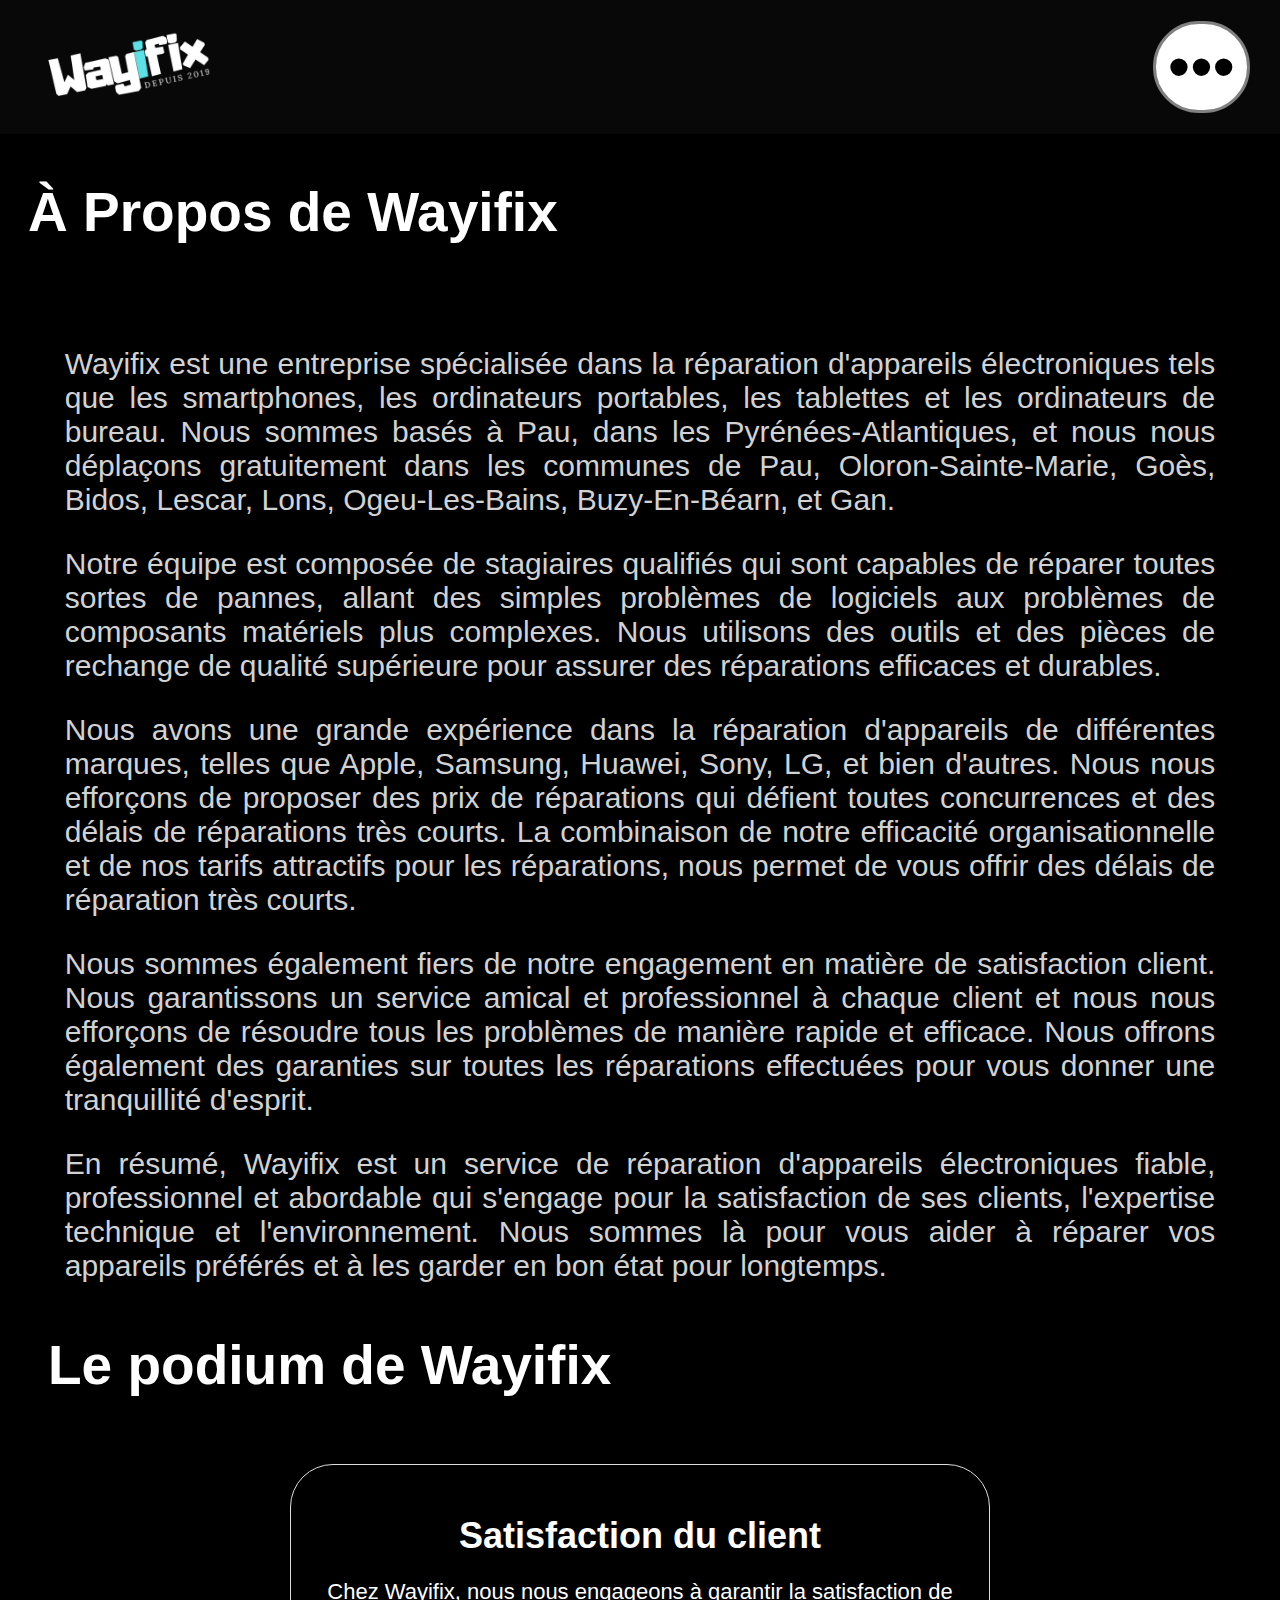
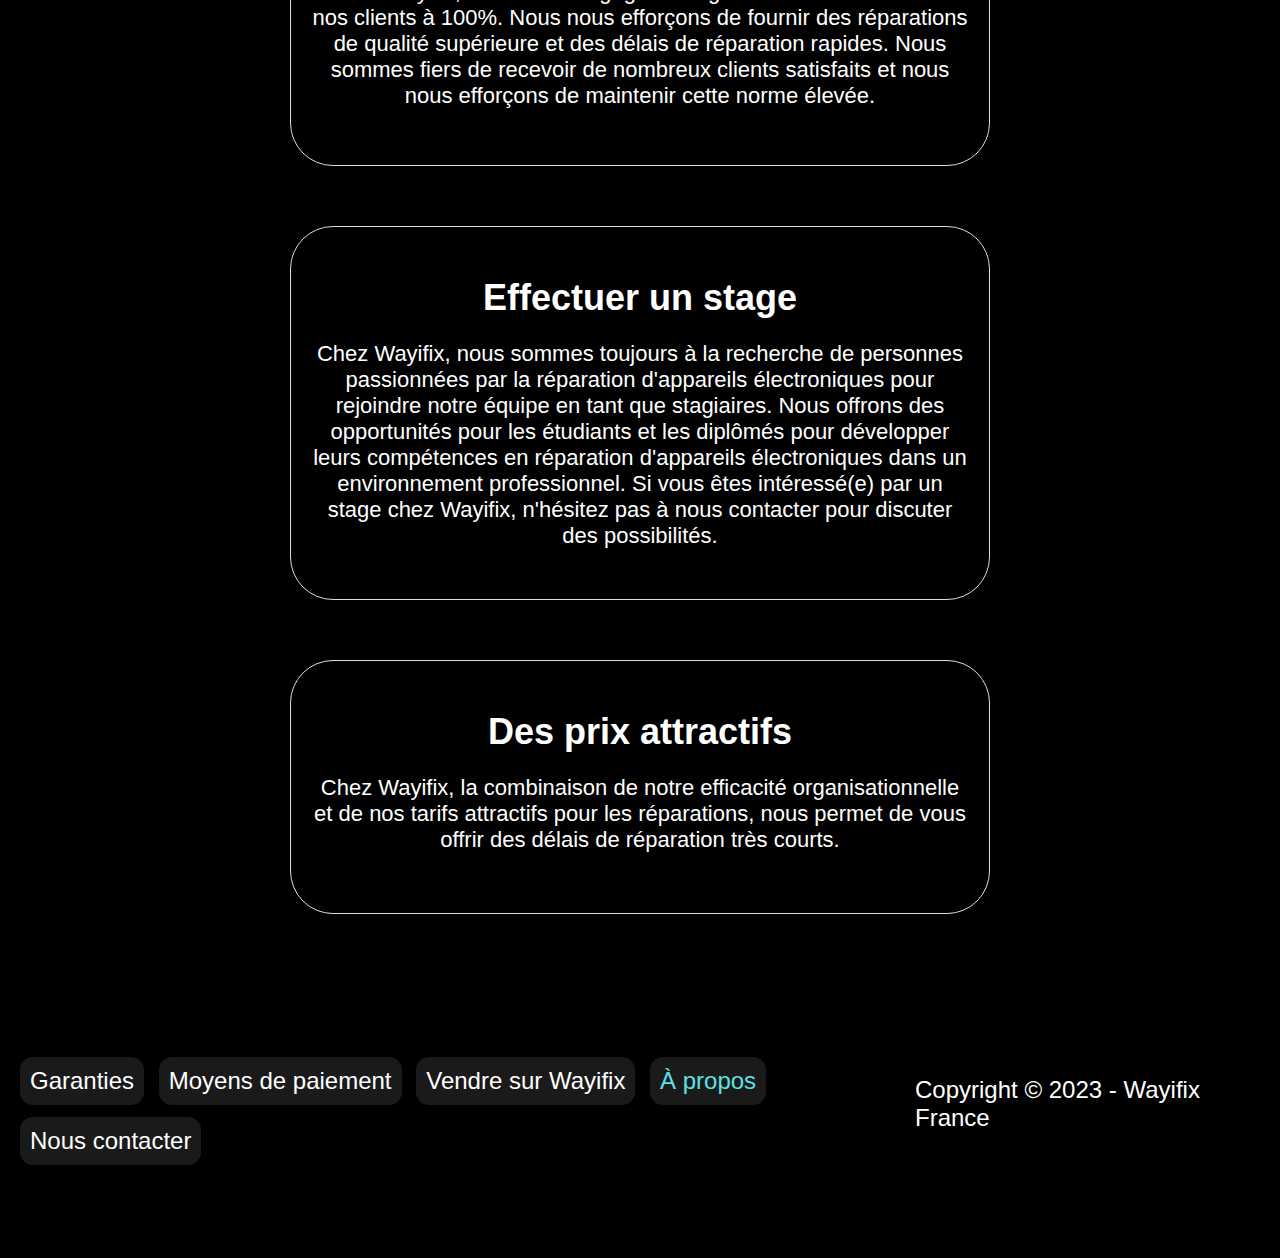
==== commit 9916c327: "Update about.html" ====
--- a/about.html
+++ b/about.html
@@ -31,9 +31,24 @@
         <p class="text-container" style="text-align: justify;">Nous sommes également fiers de notre engagement en matière de satisfaction client. Nous garantissons un service amical et professionnel à chaque client et nous nous efforçons de résoudre tous les problèmes de manière rapide et efficace. Nous offrons également des garanties sur toutes les réparations effectuées pour vous donner une tranquillité d'esprit.</p>
         <p class="text-container" style="text-align: justify;">En résumé, Wayifix est un service de réparation d'appareils électroniques fiable, professionnel et abordable qui s'engage pour la satisfaction de ses clients, l'expertise technique et l'environnement. Nous sommes là pour vous aider à réparer vos appareils préférés et à les garder en bon état pour longtemps.<p>
       </div>
-      <br /><br /><br /><br /><br /><br />
+      <div class="content-section">
+        <h1 class="index">Le podium de Wayifix</h1>
+        <div class="customer-satisfaction-section">
+          <h2>Satisfaction du client</h2>
+          <p>Chez Wayifix, nous nous engageons à garantir la satisfaction de nos clients à 100%. Nous nous efforçons de fournir des réparations de qualité supérieure et des délais de réparation rapides. Nous sommes fiers de recevoir de nombreux clients satisfaits et nous nous efforçons de maintenir cette norme élevée.</p>
+        </div>
+        <div class="stage-section">
+          <h2>Effectuer un stage</h2>
+          <p>Chez Wayifix, nous sommes toujours à la recherche de personnes passionnées par la réparation d'appareils électroniques pour rejoindre notre équipe en tant que stagiaires. Nous offrons des opportunités pour les étudiants et les diplômés pour développer leurs compétences en réparation d'appareils électroniques dans un environnement professionnel. Si vous êtes intéressé(e) par un stage chez Wayifix, n'hésitez pas à nous contacter pour discuter des possibilités.</p>
+        </div>
+        <div class="price-section">
+          <h2>Des prix attractifs</h2>
+          <p>Chez Wayifix, la combinaison de notre efficacité organisationnelle et de nos tarifs attractifs pour les réparations, nous permet de vous offrir des délais de réparation très courts.</p>
+        </div>
+      </div>
+      <br /><br /><br /><br />
     </main>
-    <footer style="position: fixed; display: flex; width: 97.3%; bottom: 10px;">
+    <footer>
         <ul>
           <li><a href="garanties.html">Garanties</a></li>
           <li><a href="moyens-de-paiement.html">Moyens de paiement</a></li>
@@ -41,9 +56,7 @@
           <li><a class="color-select" href="about.html">À propos</a></li>
           <li><a href="contact.html">Nous contacter</a></li>
         </ul>
-      <p>Copyright © 2023 - Wayifix France <br /><i>version 2303</i></p>
+      <p>Copyright © 2023 - Wayifix France</p>
     </footer>
   </body>
 </html>
-
-
--- a/styles.css
+++ b/styles.css
@@ -182,6 +182,48 @@
   background-size: cover;
 }
 
+@font-face {
+  font-family: Orkney, sans-serif;
+  src: url('orkney/Orkney Regular.ttf') format('truetype');
+  font-weight: normal;
+  font-style: normal;
+}
+
+.background-photo {
+  position: fixed;
+  left: -500px;
+  right: 0;
+  top: -50;
+  width: 180%;
+  opacity: 50%;
+  z-index: -1;
+}
+
+.image-flottante {
+  position: fixed;
+  margin-left: -100px;
+  animation: flotter 2s ease-in-out infinite;
+  opacity: 20%;
+  box-shadow: none;
+  width: 200px;
+  z-index: -1;
+  bottom: 10%;
+  left: 50%;
+  transform: translate(-50%, -50%);
+}
+
+@keyframes flotter {
+  0% {
+    transform: translatey(0);
+  }
+  50% {
+    transform: translatey(50px);
+  }
+  100% {
+    transform: translatey(0);
+  }
+}
+
 .index {
   margin-left: 20px;
   margin-top: 50px;
@@ -354,12 +396,49 @@
   margin-top: -80px;
 }
 
+main h1 {
+  font-family: Orkney, sans-serif;
+}
+
 .welcome-message {
+  position: fixed;
+  font-family: Orkney, sans-serif;
+  font-size: calc(4000vw / 1018);
+  z-index: -1;
   text-align: left; /* Centre le message */
   padding: 30px; /* Ajoute de l'espace autour du message */
-  font-size: 27px;
   margin-left: -5px;
   margin-top: 120px;
+}
+
+.menu-message {
+  position: fixed;
+  font-family: Arial, sans-serif;
+  font-size: 27px;
+  z-index: 3;
+  text-align: left; /* Centre le message */
+  padding: 30px; /* Ajoute de l'espace autour du message */
+  margin-left: -5px;
+  margin-top: 120px;
+}
+
+.animation {
+  animation: fade-in 7s;
+}
+
+@keyframes fade-in {
+  0% {
+    opacity: 0;
+  }
+  100% {
+    opacity: 1;
+  }
+  from {
+    transform: scale(0.9); /* Démarre à une échelle normale */
+  }
+  to {
+    transform: scale(1.0); /* Termine à une échelle agrandie de 20% */
+  }
 }
 
 .menu4 {
@@ -1151,4 +1230,3 @@
   text-decoration: none;
   color: #5ce1e6;
 }
-
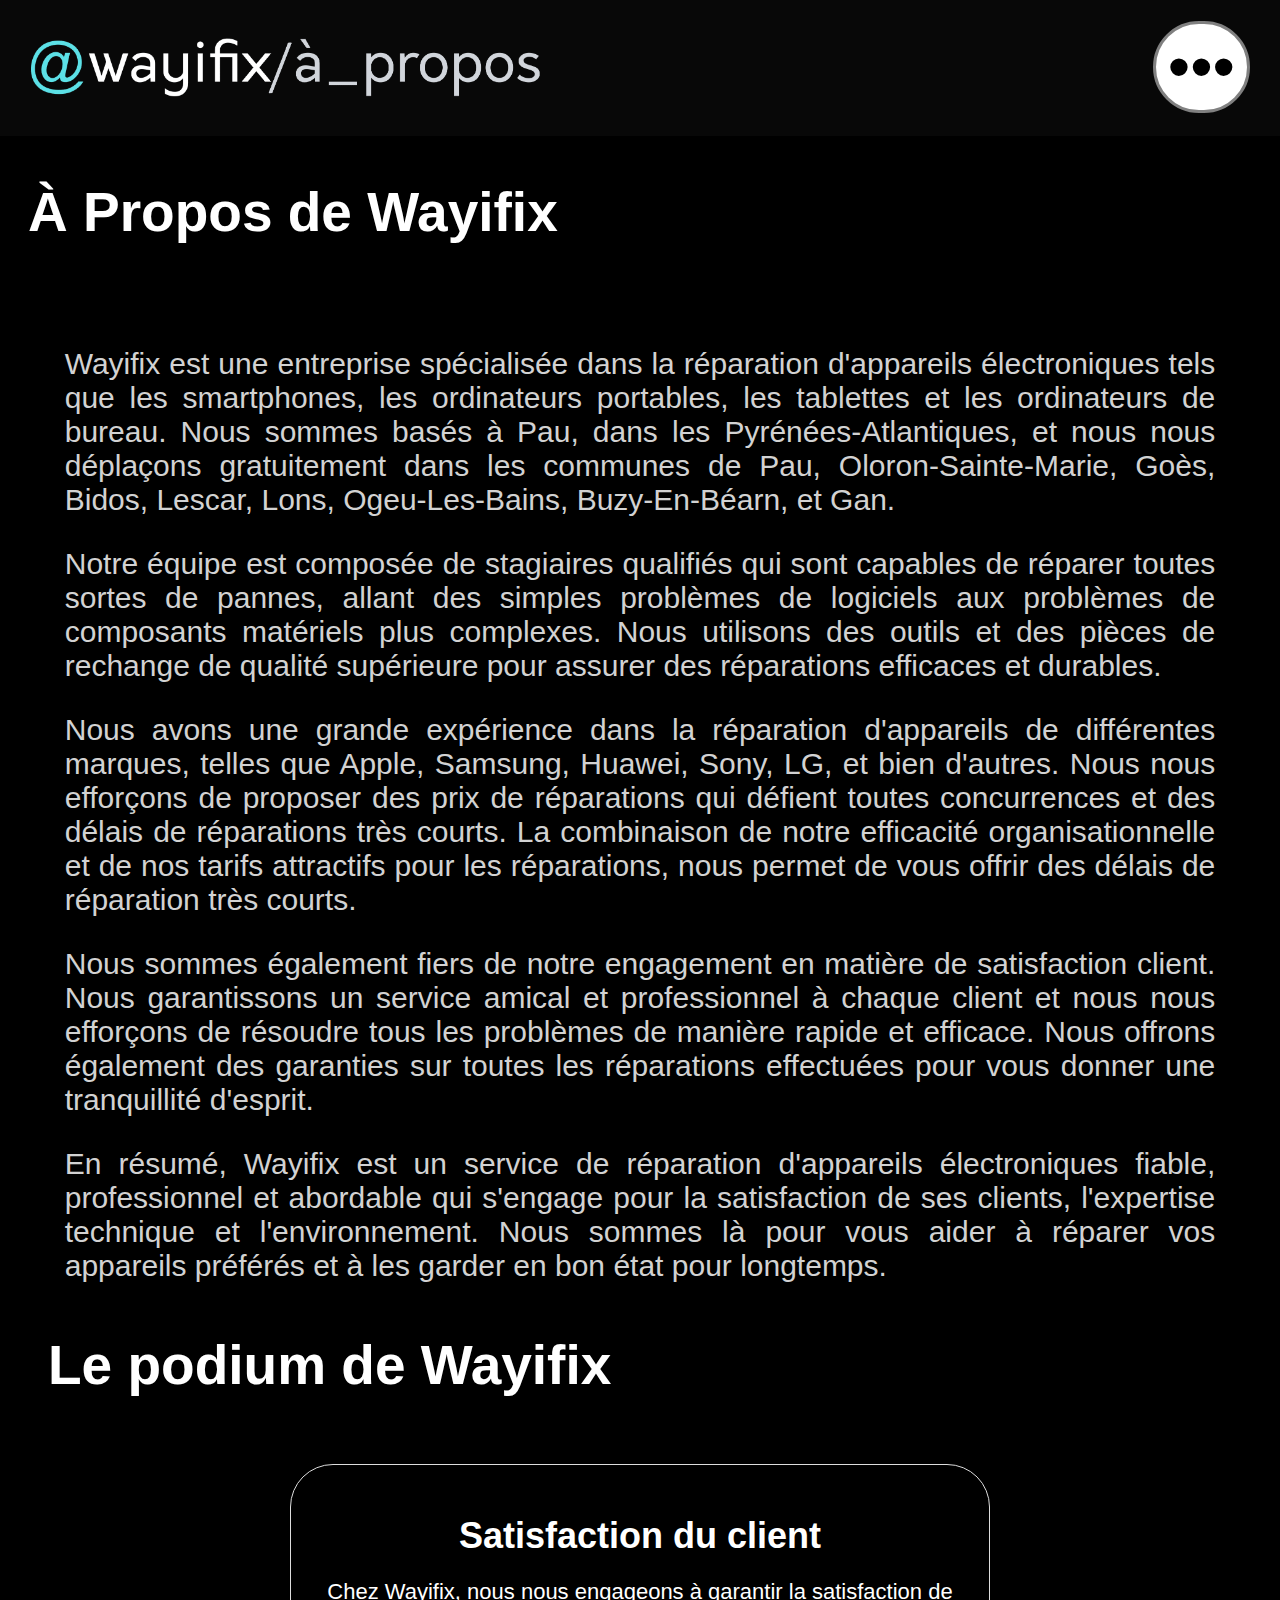
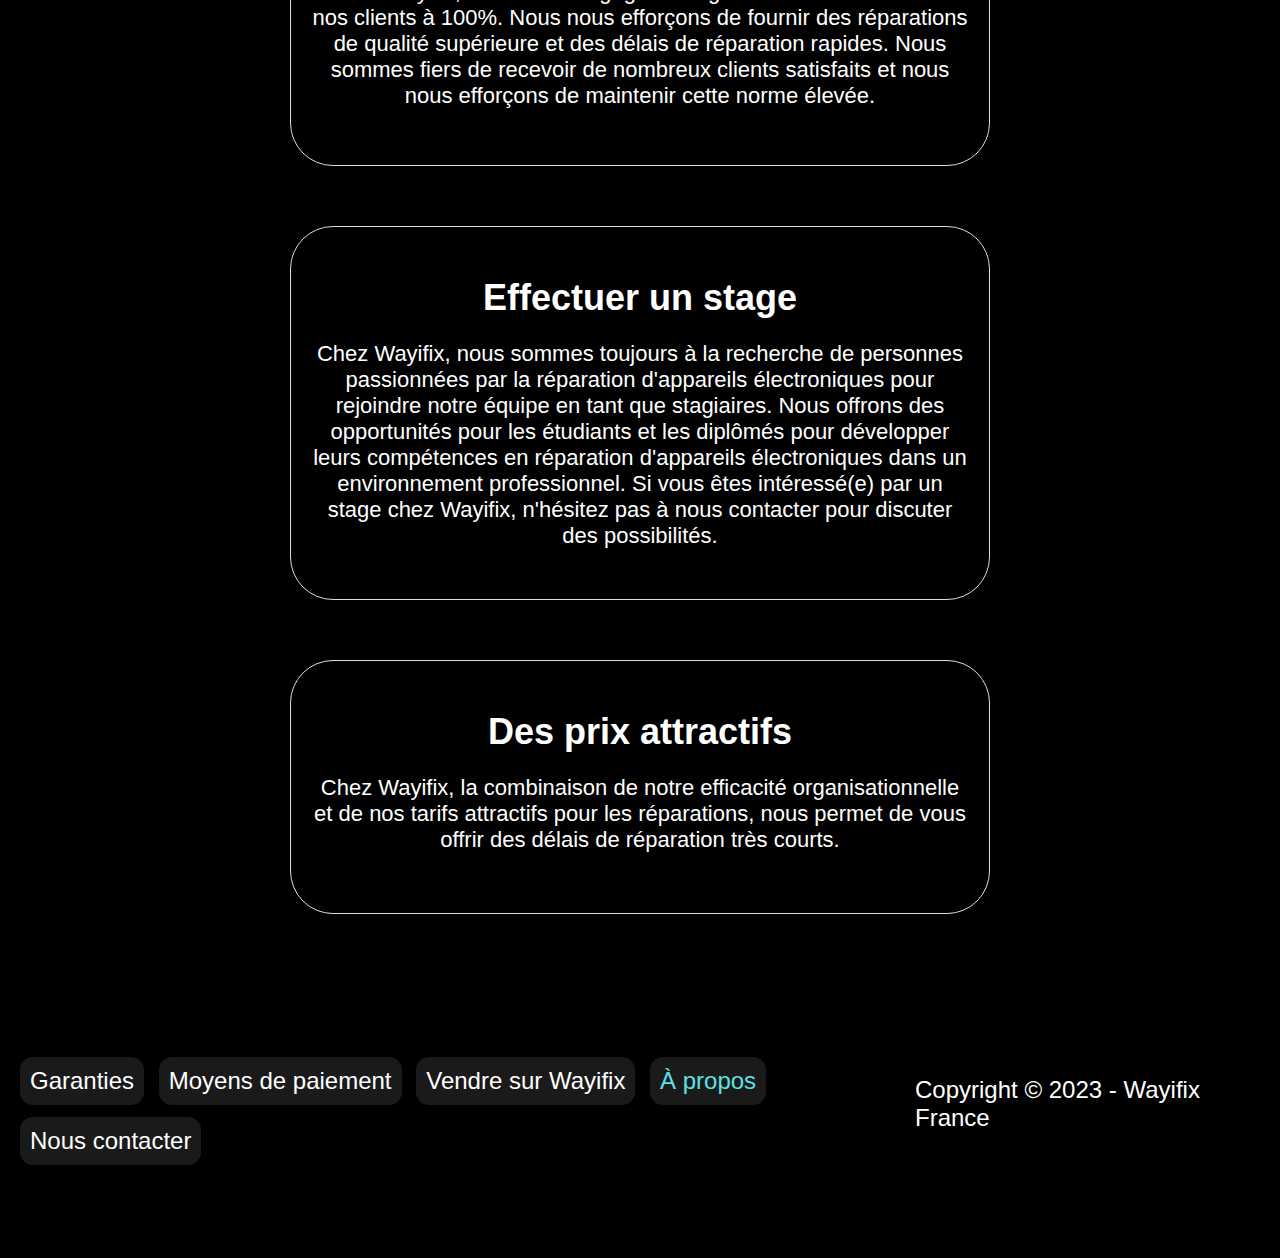
==== commit aabf31fa: "Update about.html" ====
--- a/about.html
+++ b/about.html
@@ -8,7 +8,7 @@
   </head>
   <body>
     <header>
-      <img src="logo.png" alt="Logo Wayifix" class="logo">
+      <img src="way-path/a-propos.png" alt="Logo Wayifix" class="logo">
       <nav>
         <ul>
           <li><a href="index.html">Services</a></li>
--- a/styles.css
+++ b/styles.css
@@ -111,14 +111,29 @@
 
 .text-container-2 {
   text-align: center;
-  margin-left: 3%;
-  margin-right: 3%;
+  margin-left: 4%;
+  margin-right: 4%;
   padding: 20px;
   background-color: rgba(40, 40, 40, 0.7);
-  border: 3px solid red;
-  border-radius: 48px;
+  border-radius: 88px;
   color: rgb(200, 200, 200);
-  font-size: 30px;
+  box-shadow: 0px 0px 80px 5px rgba(225, 225, 225, 0.4);
+  font-size: calc(4000vw / 1018);
+}
+
+.text-container-2:hover {
+  transform: scale(1.05); /* augmente la taille de l'image de 50% */
+  transition: transform 0.5s ease-in-out, box-shadow 1s;
+  box-shadow: 0px 0px 80px 8px rgba(225, 225, 0, 0.3);
+}
+
+.text-container-2:not(:hover) {
+  transform: scale(1.0); /* augmente la taille de l'image de 50% */
+  transition: transform 0.5s ease-in-out, box-shadow 1s;
+}
+
+.text-container-2 b {
+  font-size: calc(5000vw / 1018);
 }
 
 .text-container-3 {
@@ -133,6 +148,15 @@
   border-radius: 48px;
   color: rgb(200, 200, 200);
   font-size: 30px;
+}
+
+.text-container-big {
+  text-align: left;
+  margin-top: 100px;
+  margin-left: -140px;
+  margin-right: 60px;
+  font-size: calc(4800vw / 1018);
+  color: rgb(210, 210, 210);
 }
 
 .button-container {
@@ -246,11 +270,21 @@
 }
 
 img.logo {
-  margin-left: 30px;
-  width: 220px; /* Redimensionne l'image à 150px de large */
+  clip-path: polygon(0 0, 90% 0, 90% 100%, 0 100%);
+  margin-top: 2px;
+  margin-bottom: -5px;
+  margin-left: 36px;
+  width: 680px; /* Redimensionne l'image à 150px de large */
   height: auto; /* Ajuste automatiquement la hauteur en fonction de la largeur */
   float: left; /* Aligne l'image à gauche de la page */
   box-shadow: 0px 0px 0px #000;
+}
+
+img.side-image {
+  margin-left: 50px;
+  width: 150px;
+  height: auto;
+  box-shadow: none;
 }
 
 header h1 {
@@ -742,8 +776,10 @@
 
 .referral-program {
   text-align: left; /* Centre le message */
-  padding: 20px; /* Ajoute de l'espace autour du message */
-  font-size: 27px; /* change la taille de police */
+  padding-left: 200px;
+  padding-top: 20px; /* Ajoute de l'espace autour du message */
+  margin-top: -150px;
+  font-size: calc(4500vw / 1018); /* change la taille de police */
   color: #fff; /* Change la couleur de police */
 }
 
@@ -1230,3 +1266,4 @@
   text-decoration: none;
   color: #5ce1e6;
 }
+
